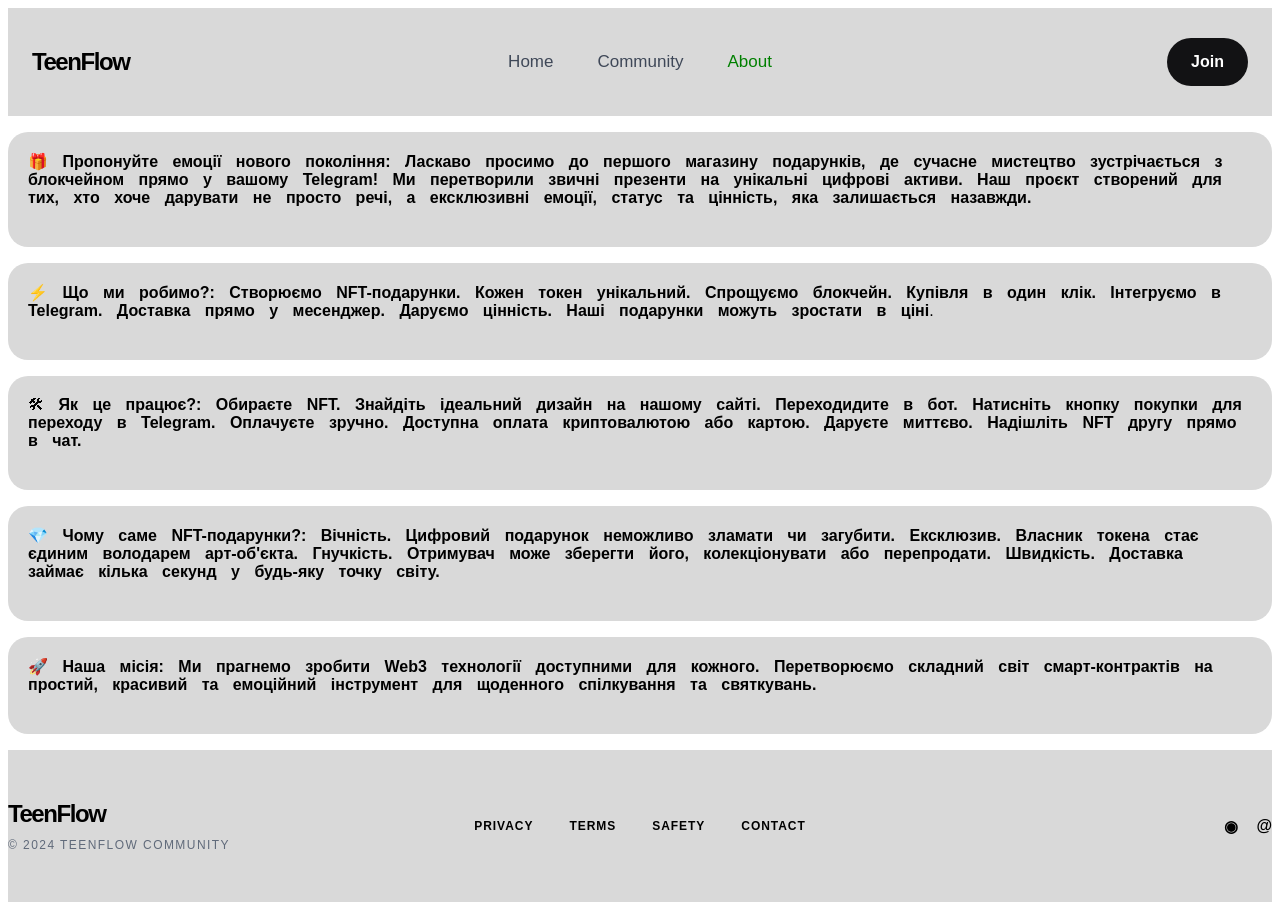
==== about.html @ 56e0ecfd "Add files via upload" ====
<!doctype html>
<html lang="en">
    <head>
        <meta charset="UTF-8" />
        <meta name="viewport" content="width=device-width, initial-scale=1.0" />
        <title>TeenFlow — NFT Gifts</title>
        <link rel="preconnect" href="https://fonts.googleapis.com" />
        <link rel="preconnect" href="https://fonts.gstatic.com" crossorigin />
        <link
            href="https://fonts.googleapis.com/css2?family=Inter:wght@400;500;600;700;800&display=swap"
            rel="stylesheet" />
        <link rel="stylesheet" href="about.css" />
    </head>

    <body>
        <header class="site-header">
            <a class="logo" href="#">TeenFlow</a>
            <nav class="nav" aria-label="Primary navigation">
                <a class="active" href="index.html">Home</a>
                <a class="Community" href="community.html">Community</a>
                <a class="about" href="about.html">About</a>
            </nav>
            <a class="join" href="#join">Join</a>
        </header>

        <main class="main">
            <section>
                <article>
                    <p>
                        🎁
                        <b
                            >Пропонуйте емоції нового покоління: Ласкаво просимо до першого магазину
                            подарунків, де сучасне мистецтво зустрічається з блокчейном прямо у
                            вашому Telegram! Ми перетворили звичні презенти на унікальні цифрові
                            активи. Наш проєкт створений для тих, хто хоче дарувати не просто речі,
                            а ексклюзивні емоції, статус та цінність, яка залишається назавжди.
                        </b>
                    </p>
                </article>
                <article>
                    <p>
                        <b
                            >⚡️ Що ми робимо?: Створюємо NFT-подарунки. Кожен токен унікальний.
                            Спрощуємо блокчейн. Купівля в один клік. Інтегруємо в Telegram. Доставка
                            прямо у месенджер. Даруємо цінність. Наші подарунки можуть зростати в
                            ціні</b
                        >.
                    </p>
                </article>

                <article>
                    <p>
                        🛠
                        <b
                            >Як це працює?: Обираєте NFT. Знайдіть ідеальний дизайн на нашому сайті.
                            Переходидите в бот. Натисніть кнопку покупки для переходу в Telegram.
                            Оплачуєте зручно. Доступна оплата криптовалютою або картою. Даруєте
                            миттєво. Надішліть NFT другу прямо в чат.</b
                        >
                    </p>
                </article>

                <article>
                    <p>
                        💎
                        <b
                            >Чому саме NFT-подарунки?: Вічність. Цифровий подарунок неможливо
                            зламати чи загубити. Ексклюзив. Власник токена стає єдиним володарем
                            арт-об'єкта. Гнучкість. Отримувач може зберегти його, колекціонувати або
                            перепродати. Швидкість. Доставка займає кілька секунд у будь-яку точку
                            світу.</b
                        >
                    </p>
                </article>

                <article>
                    <p>
                        🚀
                        <b
                            >Наша місія: Ми прагнемо зробити Web3 технології доступними для кожного.
                            Перетворюємо складний світ смарт-контрактів на простий, красивий та
                            емоційний інструмент для щоденного спілкування та святкувань.</b
                        >
                    </p>
                </article>
            </section>
        </main>

        <footer class="footer section-wrap">
            <div>
                <a class="logo" href="#">TeenFlow</a>
                <p>© 2024 TEENFLOW COMMUNITY</p>
            </div>
            <nav aria-label="Footer navigation">
                <a href="#">PRIVACY</a>
                <a href="#">TERMS</a>
                <a href="#">SAFETY</a>
                <a href="#">CONTACT</a>
            </nav>
            <div class="socials" aria-label="Social links">
                <a href="#">◉</a>
                <a href="#">@</a>
            </div>
        </footer>
    </body>
</html>
---- about.css ----
body {
  font-family: sans-serif;
}

.site-header {
  height: 108px;
  border-bottom: 1px solid var(--line);
  display: grid;
  grid-template-columns: 1fr auto 1fr;
  align-items: center;
  padding: 0 max(24px, calc((100vw - 1240px) / 2));
  background-color: #D9D9D9;
}

.logo {
  font-size: 24px;
  font-weight: 800;
  letter-spacing: -0.06em;
  text-decoration: none;
  color: black;
}

.nav {
  display: flex;
  gap: 44px;
  color: #3f4858;
  font-size: 17px;
  font-weight: 500;
}

.nav .active {
  color: var(--green-dark);
}

.join {
  justify-self: end;
  background: #121214;
  color: #fff;
  padding: 15px 24px;
  border-radius: 999px;
  font-weight: 700;
  text-decoration: none;
}

.Community {
  color: #3f4858;
  text-decoration: none;
}

.about {
  color: green;
  text-decoration: none;
}

.active {
  text-decoration: none;
}

.main {
  word-spacing: 10px;
}

main p {
  padding: 20px;
  padding-bottom: 40px;
  background-color: #D9D9D9;
  border-radius: 20px;
}

.footer {
  border-top: 1px solid var(--line);
  min-height: 152px;
  display: grid;
  grid-template-columns: 1fr auto 1fr;
  align-items: center;
  background-color: #D9D9D9;
}

.footer p {
  margin: 10px 0 0;
  color: #606a7a;
  font-size: 12px;
  letter-spacing: 0.12em;
}

.footer nav {
  display: flex;
  gap: 36px;
  color: #3d4656;
  font-size: 12px;
  font-weight: 800;
  letter-spacing: 0.08em;
}

.socials {
  justify-self: end;
  display: flex;
  gap: 18px;
  color: #3d4656;
  font-weight: 700;
}

@media (max-width: 1000px) {
  .site-header {
    grid-template-columns: auto 1fr auto;
    gap: 20px;
  }

  .nav {
    justify-content: center;
    gap: 20px;
  }

  .hero {
    grid-template-columns: 1fr;
    padding: 72px 0;
    min-height: auto;
  }

  .hero-art {
    justify-self: center;
    max-width: 100%;
  }

  .cards {
    grid-template-columns: 1fr;
  }

  .card {
    max-width: 500px;
    width: 100%;
    margin: 0 auto;
  }

  .footer {
    grid-template-columns: 1fr;
    gap: 24px;
    padding: 42px 0;
    text-align: center;
  }

  .footer nav,
  .socials {
    justify-content: center;
    justify-self: center;
    flex-wrap: wrap;
  }
}

@media (max-width: 640px) {
  .section-wrap {
    width: min(100% - 28px, 1240px);
  }

  .site-header {
    height: auto;
    padding: 22px 14px;
    grid-template-columns: 1fr auto;
  }

  .nav {
    order: 3;
    grid-column: 1 / -1;
    padding-top: 16px;
  }

  .join {
    padding: 12px 18px;
  }

  .hero h1 {
    font-size: 54px;
  }

  .hero p {
    font-size: 18px;
  }

  .actions {
    gap: 24px;
    margin-top: 36px;
  }

  .hero-art {
    width: 100%;
    height: 0;
    padding-bottom: 96%;
    background-size: 246%;
    background-position: 60% 13%;
  }


  .section-head {
    align-items: start;
    gap: 20px;
    flex-direction: column;
  }
}

footer a {
  text-decoration: none;
  color: black;
}
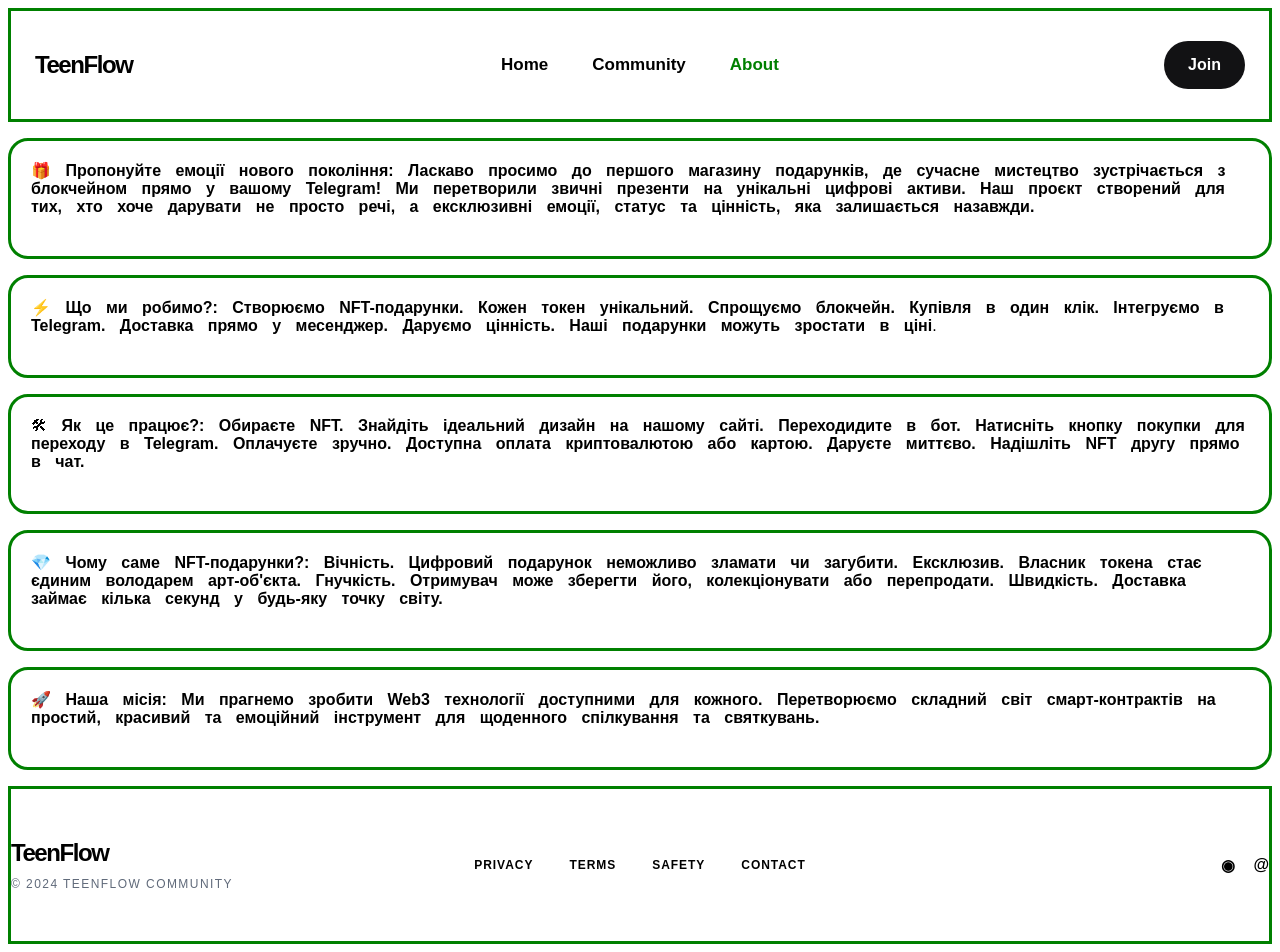
==== commit c27042de: "Update Join link to point to join.html" ====
--- a/about.html
+++ b/about.html
@@ -20,7 +20,7 @@
                 <a class="Community" href="community.html">Community</a>
                 <a class="about" href="about.html">About</a>
             </nav>
-            <a class="join" href="#join">Join</a>
+            <a class="join" href="join.html">Join</a>
         </header>
 
         <main class="main">
--- a/about.css
+++ b/about.css
@@ -3,13 +3,15 @@
 }
 
 .site-header {
+  font-weight: bold;
   height: 108px;
   border-bottom: 1px solid var(--line);
   display: grid;
   grid-template-columns: 1fr auto 1fr;
   align-items: center;
   padding: 0 max(24px, calc((100vw - 1240px) / 2));
-  background-color: #D9D9D9;
+  background-color: white;
+  border: 3px solid green;
 }
 
 .logo {
@@ -20,10 +22,42 @@
   color: black;
 }
 
+.logo:hover {
+  color: green;
+}
+
+nav a {
+  color: black;
+  font-weight: bold;
+}
+
+.join:hover {
+  color: green;
+}
+
+button:hover {
+  color: green;
+}
+
+.nav:hover {
+  text-decoration: none;
+  color: green;
+}
+
+footer a:hover {
+  color: green;
+  text-align: none;
+}
+
+.nav a:hover {
+  text-decoration: none;
+  color: green;
+}
+
 .nav {
   display: flex;
   gap: 44px;
-  color: #3f4858;
+  color: black;
   font-size: 17px;
   font-weight: 500;
 }
@@ -43,7 +77,7 @@
 }
 
 .Community {
-  color: #3f4858;
+  color: black;
   text-decoration: none;
 }
 
@@ -63,8 +97,9 @@
 main p {
   padding: 20px;
   padding-bottom: 40px;
-  background-color: #D9D9D9;
+  background-color: white;
   border-radius: 20px;
+  border: 3px solid green;
 }
 
 .footer {
@@ -73,7 +108,8 @@
   display: grid;
   grid-template-columns: 1fr auto 1fr;
   align-items: center;
-  background-color: #D9D9D9;
+  background-color: white;
+  border: 3px solid green;
 }
 
 .footer p {
@@ -189,7 +225,6 @@
     background-position: 60% 13%;
   }
 
-
   .section-head {
     align-items: start;
     gap: 20px;
@@ -200,4 +235,4 @@
 footer a {
   text-decoration: none;
   color: black;
-}+}
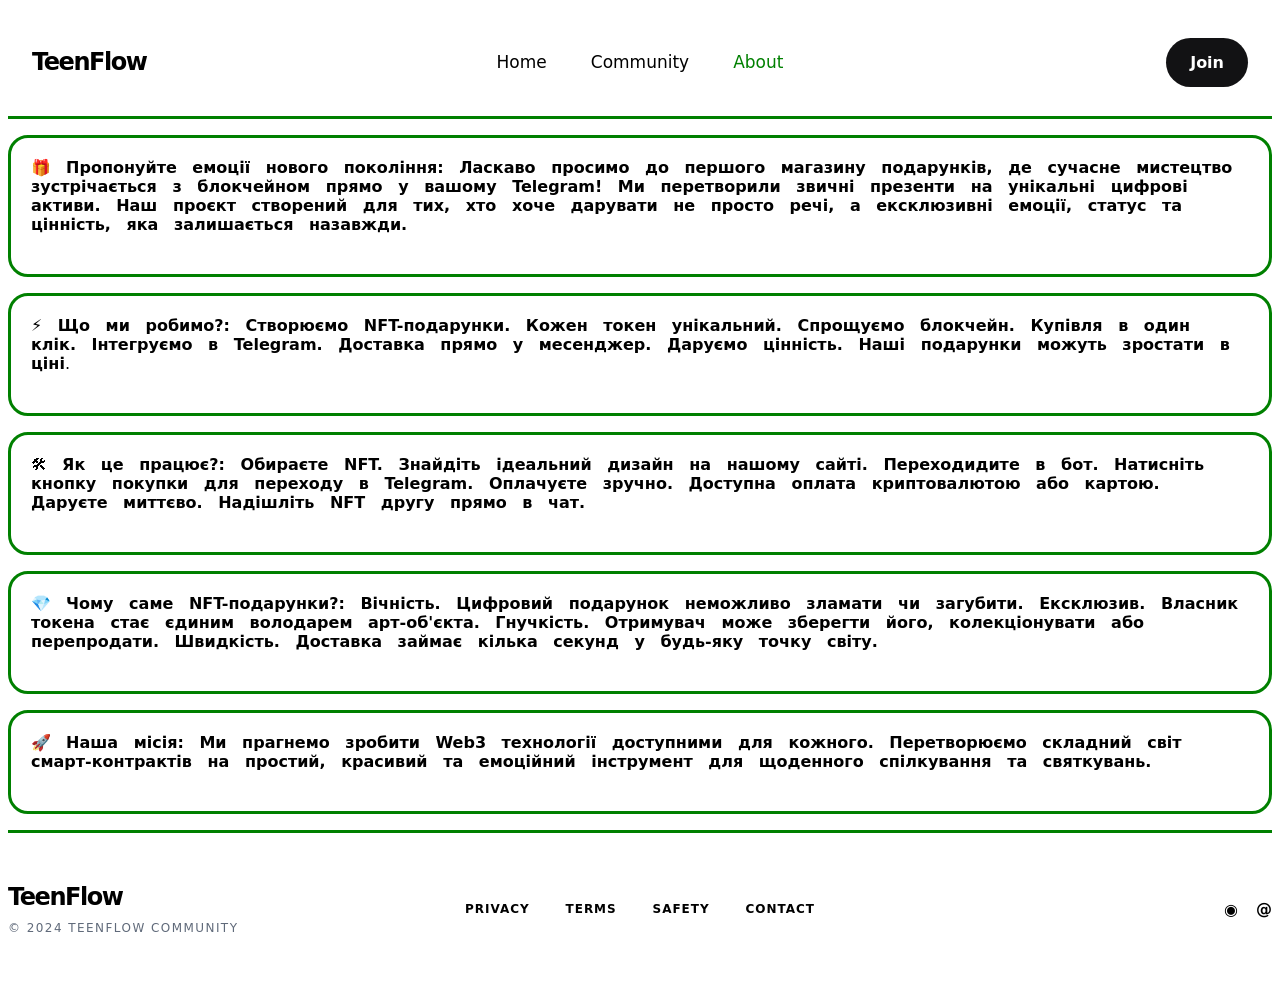
==== commit cd930d17: "Unifies global styling for navigation and layout Standardizes header and footer appearance with cons" ====
--- a/about.html
+++ b/about.html
@@ -4,11 +4,6 @@
         <meta charset="UTF-8" />
         <meta name="viewport" content="width=device-width, initial-scale=1.0" />
         <title>TeenFlow — NFT Gifts</title>
-        <link rel="preconnect" href="https://fonts.googleapis.com" />
-        <link rel="preconnect" href="https://fonts.gstatic.com" crossorigin />
-        <link
-            href="https://fonts.googleapis.com/css2?family=Inter:wght@400;500;600;700;800&display=swap"
-            rel="stylesheet" />
         <link rel="stylesheet" href="about.css" />
     </head>
 
@@ -16,9 +11,9 @@
         <header class="site-header">
             <a class="logo" href="#">TeenFlow</a>
             <nav class="nav" aria-label="Primary navigation">
-                <a class="active" href="index.html">Home</a>
+                <a href="index.html">Home</a>
                 <a class="Community" href="community.html">Community</a>
-                <a class="about" href="about.html">About</a>
+                <a class="about active" href="about.html">About</a>
             </nav>
             <a class="join" href="join.html">Join</a>
         </header>
--- a/about.css
+++ b/about.css
@@ -1,17 +1,15 @@
 body {
-  font-family: sans-serif;
+  font-family: Inter, system-ui, -apple-system, BlinkMacSystemFont, "Segoe UI", sans-serif;
+  box-sizing: border-box;
 }
 
 .site-header {
-  font-weight: bold;
   height: 108px;
-  border-bottom: 1px solid var(--line);
+  border-bottom: 3px solid green;
   display: grid;
   grid-template-columns: 1fr auto 1fr;
   align-items: center;
   padding: 0 max(24px, calc((100vw - 1240px) / 2));
-  background-color: white;
-  border: 3px solid green;
 }
 
 .logo {
@@ -26,9 +24,9 @@
   color: green;
 }
 
-nav a {
-  color: black;
-  font-weight: bold;
+.nav a {
+  color: black;
+  text-decoration: none;
 }
 
 .join:hover {
@@ -41,6 +39,10 @@
 
 .nav:hover {
   text-decoration: none;
+  color: green;
+}
+
+.nav .active {
   color: green;
 }
 
@@ -62,9 +64,7 @@
   font-weight: 500;
 }
 
-.nav .active {
-  color: var(--green-dark);
-}
+
 
 .join {
   justify-self: end;
@@ -103,13 +103,12 @@
 }
 
 .footer {
-  border-top: 1px solid var(--line);
   min-height: 152px;
   display: grid;
   grid-template-columns: 1fr auto 1fr;
   align-items: center;
   background-color: white;
-  border: 3px solid green;
+  border-top: 3px solid green;
 }
 
 .footer p {
@@ -235,4 +234,4 @@
 footer a {
   text-decoration: none;
   color: black;
-}
+}
